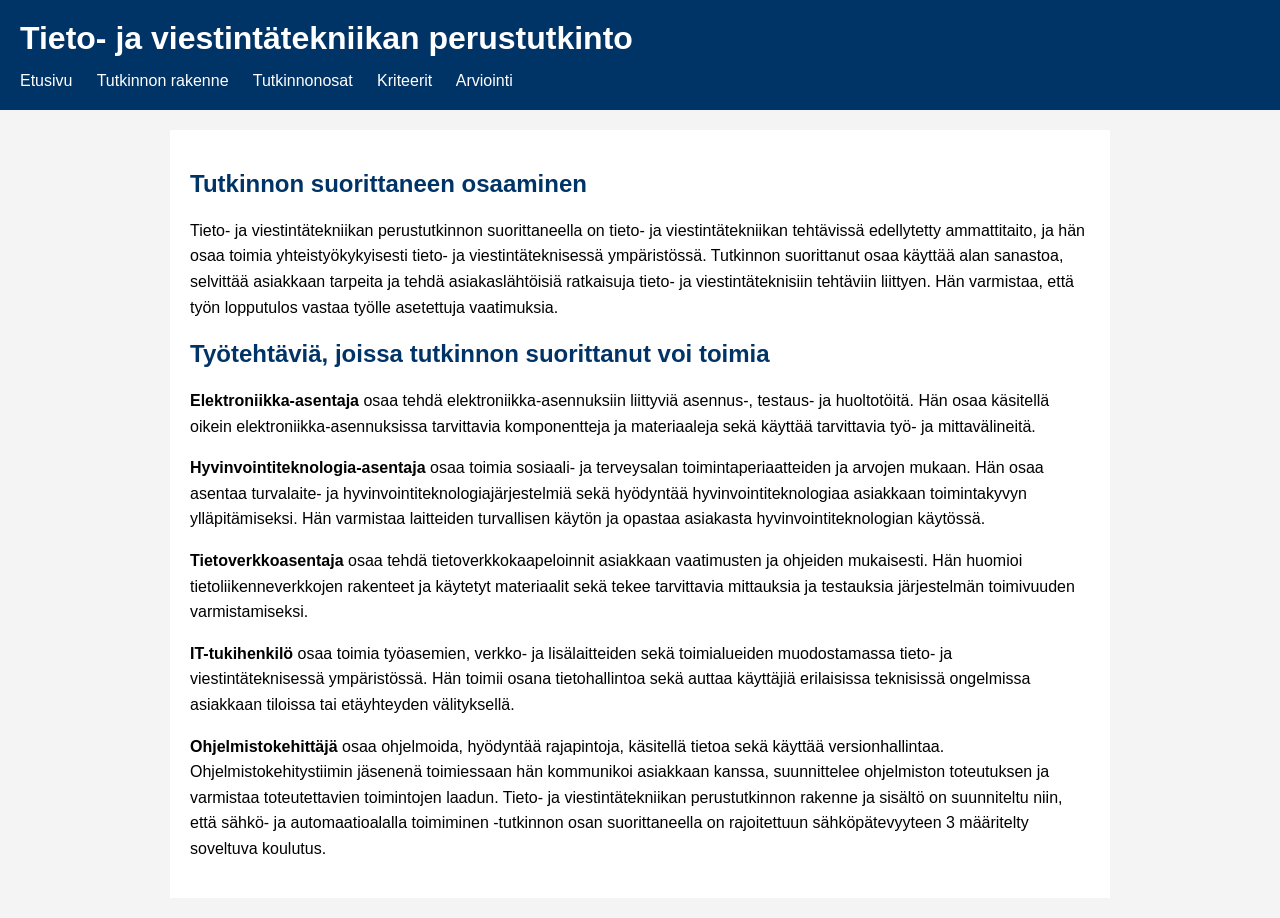
==== index.html @ 98e1bd4c "Add files via upload" ====
<!DOCTYPE html>
<html lang="fi">
<head>
    <meta charset="UTF-8">
    <meta name="viewport" content="width=device-width, initial-scale=1.0">
    <title>TVT Perustutkinto</title>
    <link rel="stylesheet" href="style.css">
</head>
<body>

<header>

    <h1>Tieto- ja viestintätekniikan perustutkinto</h1>

    <nav>
        <a href="index.html">Etusivu</a>
        <a href="tutkinnon-muodostuminen.html">Tutkinnon rakenne</a>
        <a href="tutkinnonosat.html">Tutkinnonosat</a>
        <a href="kriteerit.html">Kriteerit</a>
        <a href="osaamisen-arviointi.html">Arviointi</a>
    </nav>

</header>

<main>

<h2>Tutkinnon suorittaneen osaaminen</h2>

<p>
Tieto- ja viestintätekniikan perustutkinnon suorittaneella on tieto- ja viestintätekniikan tehtävissä edellytetty ammattitaito, ja hän osaa toimia yhteistyökykyisesti tieto- ja viestintäteknisessä ympäristössä. Tutkinnon suorittanut osaa käyttää alan sanastoa, selvittää asiakkaan tarpeita ja tehdä asiakaslähtöisiä ratkaisuja tieto- ja viestintäteknisiin tehtäviin liittyen. Hän varmistaa, että työn lopputulos vastaa työlle asetettuja vaatimuksia.
</p>

<h2>Työtehtäviä, joissa tutkinnon suorittanut voi toimia</h2>

<p>
<strong>Elektroniikka-asentaja</strong> osaa tehdä elektroniikka-asennuksiin liittyviä asennus-, testaus- ja huoltotöitä. Hän osaa käsitellä oikein elektroniikka-asennuksissa tarvittavia komponentteja ja materiaaleja sekä käyttää tarvittavia työ- ja mittavälineitä.
</p>

<p>
<strong>Hyvinvointiteknologia-asentaja</strong> osaa toimia sosiaali- ja terveysalan toimintaperiaatteiden ja arvojen mukaan. Hän osaa asentaa turvalaite- ja hyvinvointiteknologiajärjestelmiä sekä hyödyntää hyvinvointiteknologiaa asiakkaan toimintakyvyn ylläpitämiseksi. Hän varmistaa laitteiden turvallisen käytön ja opastaa asiakasta hyvinvointiteknologian käytössä.
</p>

<p>
<strong>Tietoverkkoasentaja</strong> osaa tehdä tietoverkkokaapeloinnit asiakkaan vaatimusten ja ohjeiden mukaisesti. Hän huomioi tietoliikenneverkkojen rakenteet ja käytetyt materiaalit sekä tekee tarvittavia mittauksia ja testauksia järjestelmän toimivuuden varmistamiseksi.
</p>

<p>
<strong>IT-tukihenkilö</strong> osaa toimia työasemien, verkko- ja lisälaitteiden sekä toimialueiden muodostamassa tieto- ja viestintäteknisessä ympäristössä. Hän toimii osana tietohallintoa sekä auttaa käyttäjiä erilaisissa teknisissä ongelmissa asiakkaan tiloissa tai etäyhteyden välityksellä.
</p>

<p>
<strong>Ohjelmistokehittäjä</strong> osaa ohjelmoida, hyödyntää rajapintoja, käsitellä tietoa sekä käyttää versionhallintaa. Ohjelmistokehitystiimin jäsenenä toimiessaan hän kommunikoi asiakkaan kanssa, suunnittelee ohjelmiston toteutuksen ja varmistaa toteutettavien toimintojen laadun.
Tieto- ja viestintätekniikan perustutkinnon rakenne ja sisältö on suunniteltu niin, että sähkö- ja automaatioalalla toimiminen -tutkinnon osan suorittaneella on rajoitettuun sähköpätevyyteen 3 määritelty soveltuva koulutus.
</p>

</main>

</body>
</html>
---- style.css ----
body {
    font-family: Arial, sans-serif;
    margin: 0;
    background-color: #f4f4f4;
}

header {
    background-color: #003366;
    color: white;
    padding: 20px;
}

nav {
    margin-top: 15px;
}

nav a {
    color: white;
    text-decoration: none;
    margin-right: 20px;
}

nav a:hover {
    text-decoration: underline;
}

main {
    background-color: white;
    max-width: 900px;
    margin: 20px auto;
    padding: 20px;
}

table {width: 100%;
border-collapse: collapse;
margin-top: 20px;
}

th, td{
    border:1px solid #999;
    padding:12px;
    text-align:left;
}

th{
    background:#003366;
    color:white;
}

tr:nth-child(even){
    background:#f2f2f2;
}@media (max-width: 700px){

    nav{
        display:flex;
        flex-direction:column;
    }

    nav a{
        margin:10px 0;
    }

    header{
        text-align:center;
    }

    main{
        margin:10px;
        padding:15px;
    }

    table{
        display:block;
        overflow-x:auto;
    }

}h1{
    margin:0;
}

h2{
    color:#003366;
}

h3{
    color:#005599;
    margin-top:30px;
}

h4{
    color:#333;
}

p{
    line-height:1.6;
}

ul{
    line-height:1.6;
}

hr{
    margin:40px 0;
}
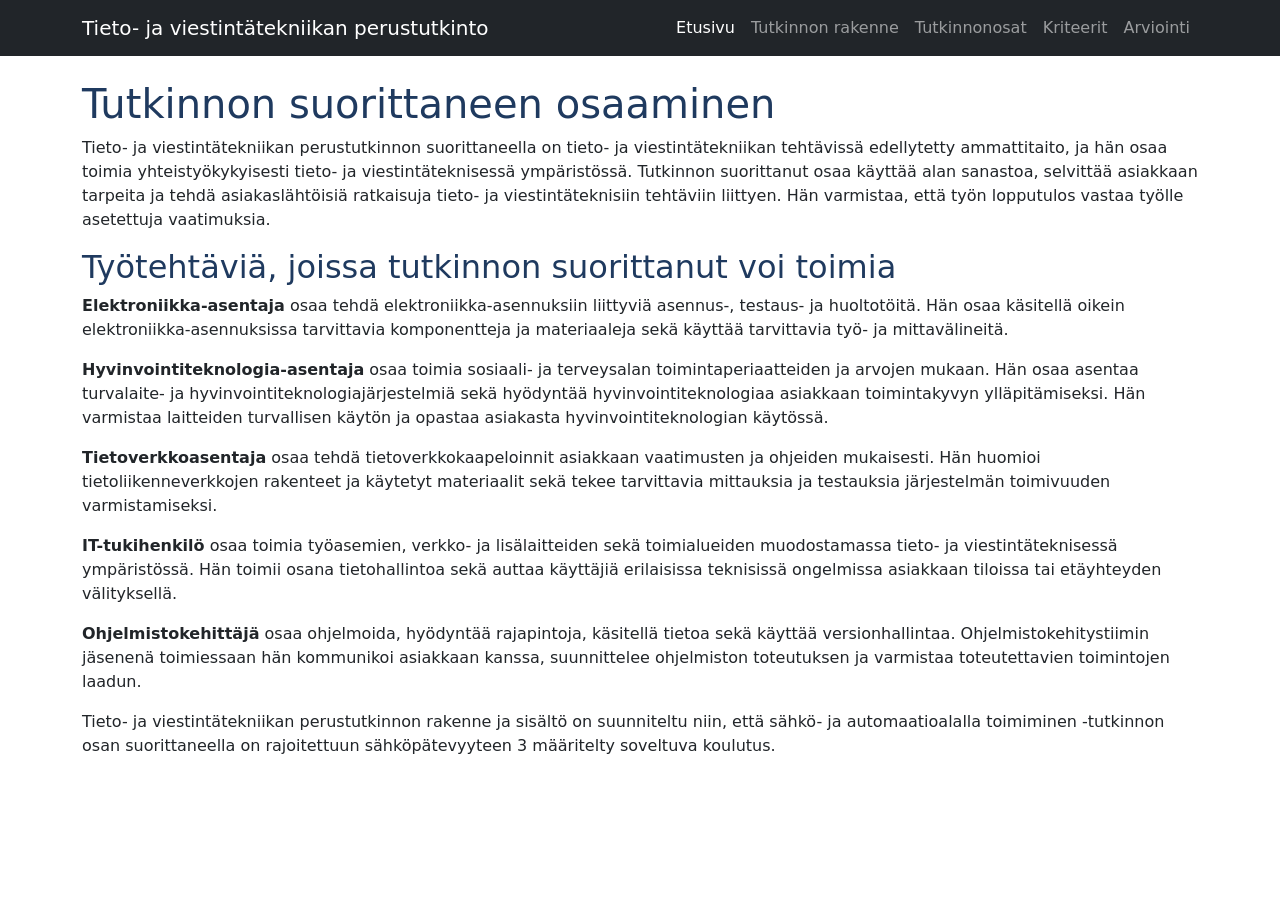
==== commit f88bb4c4: "Add files via upload" ====
--- a/index.html
+++ b/index.html
@@ -1,59 +1,66 @@
-<!DOCTYPE html>
-<html lang="fi">
-<head>
-    <meta charset="UTF-8">
-    <meta name="viewport" content="width=device-width, initial-scale=1.0">
-    <title>TVT Perustutkinto</title>
-    <link rel="stylesheet" href="style.css">
-</head>
-<body>
-
-<header>
-
-    <h1>Tieto- ja viestintätekniikan perustutkinto</h1>
-
-    <nav>
-        <a href="index.html">Etusivu</a>
-        <a href="tutkinnon-muodostuminen.html">Tutkinnon rakenne</a>
-        <a href="tutkinnonosat.html">Tutkinnonosat</a>
-        <a href="kriteerit.html">Kriteerit</a>
-        <a href="osaamisen-arviointi.html">Arviointi</a>
-    </nav>
-
-</header>
-
-<main>
-
-<h2>Tutkinnon suorittaneen osaaminen</h2>
-
-<p>
-Tieto- ja viestintätekniikan perustutkinnon suorittaneella on tieto- ja viestintätekniikan tehtävissä edellytetty ammattitaito, ja hän osaa toimia yhteistyökykyisesti tieto- ja viestintäteknisessä ympäristössä. Tutkinnon suorittanut osaa käyttää alan sanastoa, selvittää asiakkaan tarpeita ja tehdä asiakaslähtöisiä ratkaisuja tieto- ja viestintäteknisiin tehtäviin liittyen. Hän varmistaa, että työn lopputulos vastaa työlle asetettuja vaatimuksia.
-</p>
-
-<h2>Työtehtäviä, joissa tutkinnon suorittanut voi toimia</h2>
-
-<p>
-<strong>Elektroniikka-asentaja</strong> osaa tehdä elektroniikka-asennuksiin liittyviä asennus-, testaus- ja huoltotöitä. Hän osaa käsitellä oikein elektroniikka-asennuksissa tarvittavia komponentteja ja materiaaleja sekä käyttää tarvittavia työ- ja mittavälineitä.
-</p>
-
-<p>
-<strong>Hyvinvointiteknologia-asentaja</strong> osaa toimia sosiaali- ja terveysalan toimintaperiaatteiden ja arvojen mukaan. Hän osaa asentaa turvalaite- ja hyvinvointiteknologiajärjestelmiä sekä hyödyntää hyvinvointiteknologiaa asiakkaan toimintakyvyn ylläpitämiseksi. Hän varmistaa laitteiden turvallisen käytön ja opastaa asiakasta hyvinvointiteknologian käytössä.
-</p>
-
-<p>
-<strong>Tietoverkkoasentaja</strong> osaa tehdä tietoverkkokaapeloinnit asiakkaan vaatimusten ja ohjeiden mukaisesti. Hän huomioi tietoliikenneverkkojen rakenteet ja käytetyt materiaalit sekä tekee tarvittavia mittauksia ja testauksia järjestelmän toimivuuden varmistamiseksi.
-</p>
-
-<p>
-<strong>IT-tukihenkilö</strong> osaa toimia työasemien, verkko- ja lisälaitteiden sekä toimialueiden muodostamassa tieto- ja viestintäteknisessä ympäristössä. Hän toimii osana tietohallintoa sekä auttaa käyttäjiä erilaisissa teknisissä ongelmissa asiakkaan tiloissa tai etäyhteyden välityksellä.
-</p>
-
-<p>
-<strong>Ohjelmistokehittäjä</strong> osaa ohjelmoida, hyödyntää rajapintoja, käsitellä tietoa sekä käyttää versionhallintaa. Ohjelmistokehitystiimin jäsenenä toimiessaan hän kommunikoi asiakkaan kanssa, suunnittelee ohjelmiston toteutuksen ja varmistaa toteutettavien toimintojen laadun.
-Tieto- ja viestintätekniikan perustutkinnon rakenne ja sisältö on suunniteltu niin, että sähkö- ja automaatioalalla toimiminen -tutkinnon osan suorittaneella on rajoitettuun sähköpätevyyteen 3 määritelty soveltuva koulutus.
-</p>
-
-</main>
-
-</body>
-</html>+<!DOCTYPE html>
+<html lang="fi">
+<head>
+  <meta charset="UTF-8">
+  <meta name="viewport" content="width=device-width, initial-scale=1">
+  <title>TVT Perustutkinto</title>
+  <link href="https://cdn.jsdelivr.net/npm/bootstrap@5.3.3/dist/css/bootstrap.min.css" rel="stylesheet">
+  <link rel="stylesheet" href="style.css">
+</head>
+<body>
+  <header>
+    <nav class="navbar navbar-expand-lg navbar-dark bg-dark">
+      <div class="container">
+        <a class="navbar-brand" href="index.html">Tieto- ja viestintätekniikan perustutkinto</a>
+        <button class="navbar-toggler" type="button" data-bs-toggle="collapse" data-bs-target="#paavalikko" aria-controls="paavalikko" aria-expanded="false" aria-label="Avaa valikko">
+          <span class="navbar-toggler-icon"></span>
+        </button>
+        <div class="collapse navbar-collapse" id="paavalikko">
+          <ul class="navbar-nav ms-auto">
+            <li class="nav-item"><a class="nav-link active" aria-current="page" href="index.html">Etusivu</a></li>
+            <li class="nav-item"><a class="nav-link" href="tutkinnon-muodostuminen.html">Tutkinnon rakenne</a></li>
+            <li class="nav-item"><a class="nav-link" href="tutkinnonosat.html">Tutkinnonosat</a></li>
+            <li class="nav-item"><a class="nav-link" href="kriteerit.html">Kriteerit</a></li>
+            <li class="nav-item"><a class="nav-link" href="osaamisen-arviointi.html">Arviointi</a></li>
+          </ul>
+        </div>
+      </div>
+    </nav>
+  </header>
+
+  <main class="container my-4">
+    <h1>Tutkinnon suorittaneen osaaminen</h1>
+    <p>
+      Tieto- ja viestintätekniikan perustutkinnon suorittaneella on tieto- ja viestintätekniikan tehtävissä edellytetty ammattitaito, ja hän osaa toimia yhteistyökykyisesti tieto- ja viestintäteknisessä ympäristössä. Tutkinnon suorittanut osaa käyttää alan sanastoa, selvittää asiakkaan tarpeita ja tehdä asiakaslähtöisiä ratkaisuja tieto- ja viestintäteknisiin tehtäviin liittyen. Hän varmistaa, että työn lopputulos vastaa työlle asetettuja vaatimuksia.
+    </p>
+
+    <h2>Työtehtäviä, joissa tutkinnon suorittanut voi toimia</h2>
+    <p>
+      <strong>Elektroniikka-asentaja</strong> osaa tehdä elektroniikka-asennuksiin liittyviä asennus-, testaus- ja huoltotöitä. Hän osaa käsitellä oikein elektroniikka-asennuksissa tarvittavia komponentteja ja materiaaleja sekä käyttää tarvittavia työ- ja mittavälineitä.
+    </p>
+
+    <p>
+      <strong>Hyvinvointiteknologia-asentaja</strong> osaa toimia sosiaali- ja terveysalan toimintaperiaatteiden ja arvojen mukaan. Hän osaa asentaa turvalaite- ja hyvinvointiteknologiajärjestelmiä sekä hyödyntää hyvinvointiteknologiaa asiakkaan toimintakyvyn ylläpitämiseksi. Hän varmistaa laitteiden turvallisen käytön ja opastaa asiakasta hyvinvointiteknologian käytössä.
+    </p>
+
+    <p>
+      <strong>Tietoverkkoasentaja</strong> osaa tehdä tietoverkkokaapeloinnit asiakkaan vaatimusten ja ohjeiden mukaisesti. Hän huomioi tietoliikenneverkkojen rakenteet ja käytetyt materiaalit sekä tekee tarvittavia mittauksia ja testauksia järjestelmän toimivuuden varmistamiseksi.
+    </p>
+
+    <p>
+      <strong>IT-tukihenkilö</strong> osaa toimia työasemien, verkko- ja lisälaitteiden sekä toimialueiden muodostamassa tieto- ja viestintäteknisessä ympäristössä. Hän toimii osana tietohallintoa sekä auttaa käyttäjiä erilaisissa teknisissä ongelmissa asiakkaan tiloissa tai etäyhteyden välityksellä.
+    </p>
+
+    <p>
+      <strong>Ohjelmistokehittäjä</strong> osaa ohjelmoida, hyödyntää rajapintoja, käsitellä tietoa sekä käyttää versionhallintaa. Ohjelmistokehitystiimin jäsenenä toimiessaan hän kommunikoi asiakkaan kanssa, suunnittelee ohjelmiston toteutuksen ja varmistaa toteutettavien toimintojen laadun.
+    </p>
+
+    <p>
+      Tieto- ja viestintätekniikan perustutkinnon rakenne ja sisältö on suunniteltu niin, että sähkö- ja automaatioalalla toimiminen -tutkinnon osan suorittaneella on rajoitettuun sähköpätevyyteen 3 määritelty soveltuva koulutus.
+    </p>
+  </main>
+
+
+  <script src="https://cdn.jsdelivr.net/npm/bootstrap@5.3.3/dist/js/bootstrap.bundle.min.js"></script>
+</body>
+</html>
